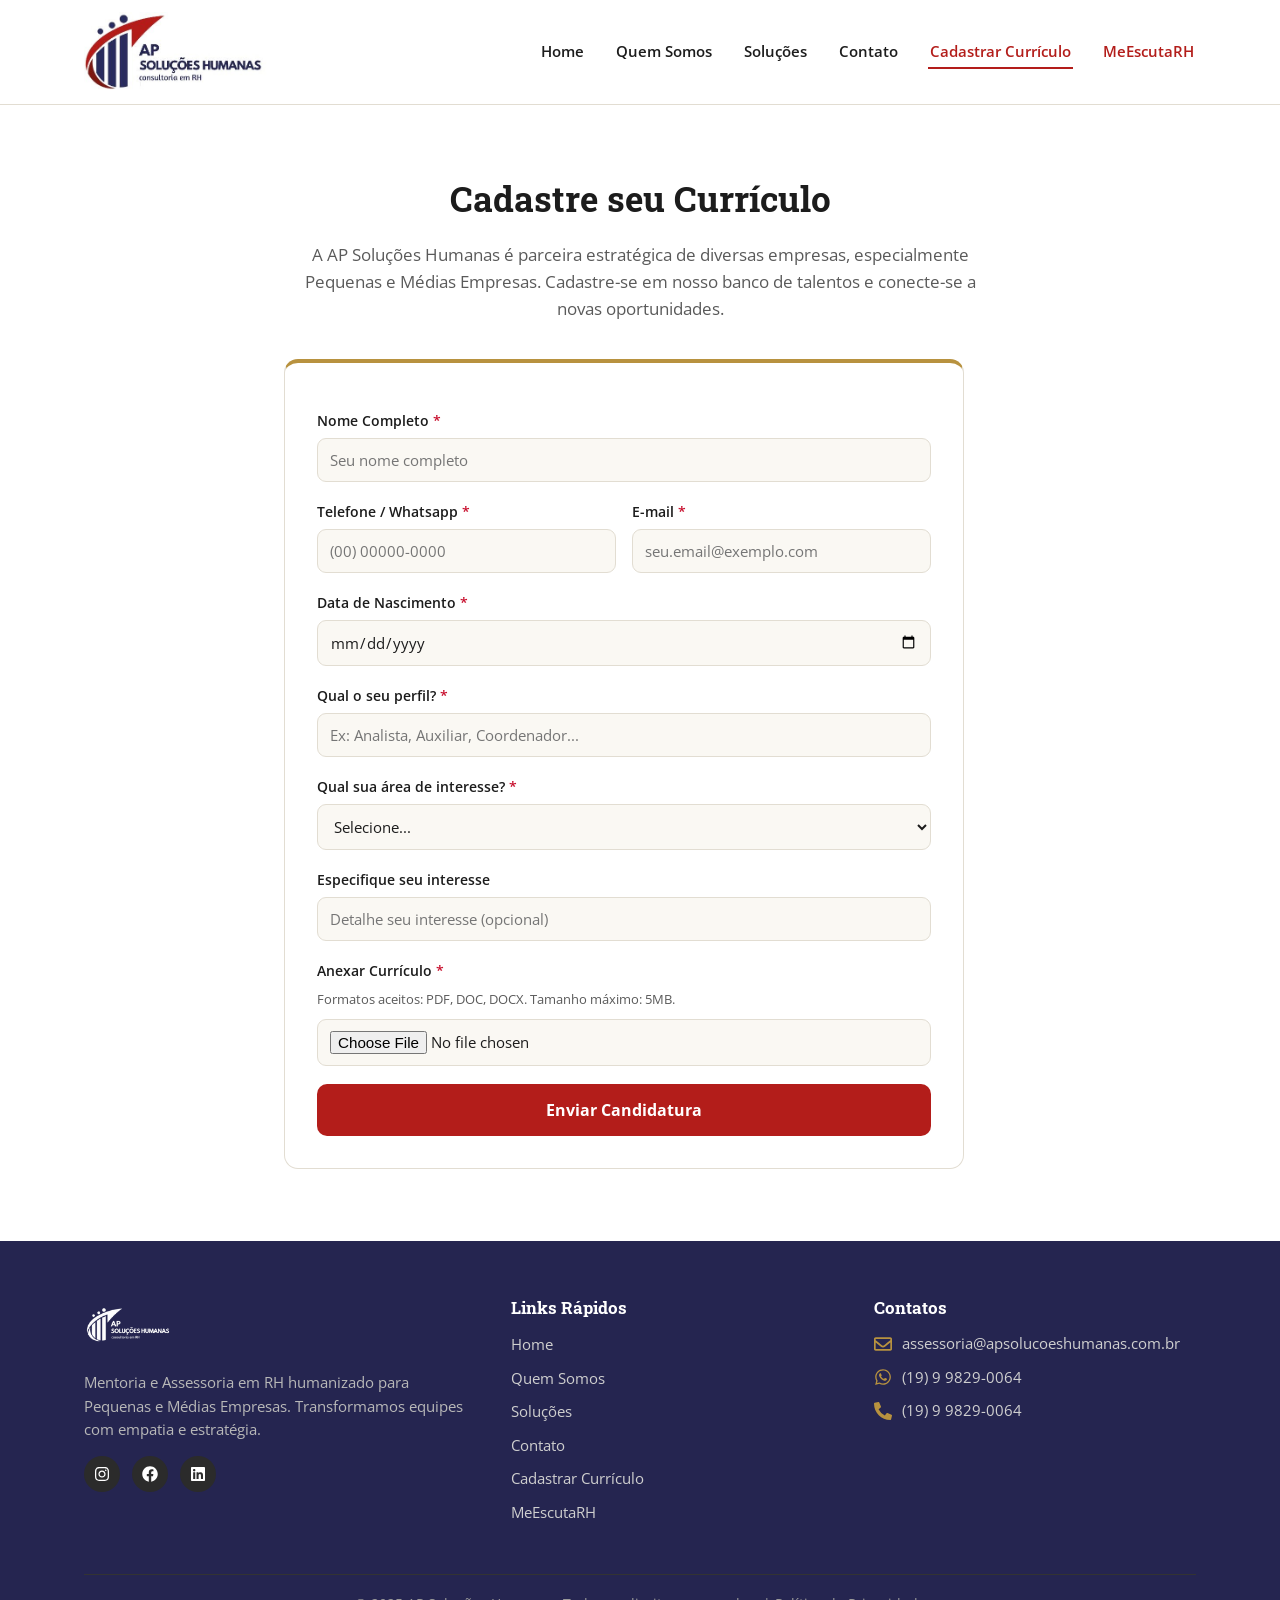
==== cadastrar-curriculo.html @ b5ef5ab9 "Initial commit: site da AP Soluções Humanas (MeEscutaRH + páginas institucionais) Co-Authored-By: Cl" ====
<!DOCTYPE html>
<html lang="pt-BR">
<head>
<meta charset="UTF-8">
<meta name="viewport" content="width=device-width, initial-scale=1.0">
<title>Cadastrar Currículo - AP Soluções Humanas</title>
<link rel="icon" href="assets/img/favicon.png">
<link rel="preconnect" href="https://fonts.googleapis.com">
<link href="https://fonts.googleapis.com/css?family=Roboto:400,500,600,700|Roboto+Slab:600,700|Open+Sans:400,600,700&display=swap" rel="stylesheet">
<link rel="stylesheet" href="style.css">
</head>
<body>

<header class="site-header">
  <div class="container">
    <a href="index.html" class="brand"><img src="assets/img/logo.jpeg" alt="AP Soluções Humanas"></a>
    <button class="nav-toggle" aria-label="Abrir menu" aria-expanded="false"><span></span><span></span><span></span></button>
    <nav class="main-nav">
      <ul>
        <li><a href="index.html">Home</a></li>
        <li><a href="quem-somos.html">Quem Somos</a></li>
        <li><a href="solucoes.html">Soluções</a></li>
        <li><a href="contato.html">Contato</a></li>
        <li><a href="cadastrar-curriculo.html" class="is-active">Cadastrar Currículo</a></li>
        <li><a href="me-escuta-rh.html" class="nav-mer">MeEscutaRH</a></li>
      </ul>
    </nav>
  </div>
</header>

<section class="section">
  <div class="container" style="max-width:760px;">
    <div class="section-head" style="margin-bottom:36px;">
      <h2>Cadastre seu Currículo</h2>
      <p>A AP Soluções Humanas é parceira estratégica de diversas empresas, especialmente Pequenas e Médias Empresas. Cadastre-se em nosso banco de talentos e conecte-se a novas oportunidades.</p>
    </div>

    <div class="form-card">
      <form id="curriculoForm" novalidate>
        <div class="form-feedback"></div>

        <div class="form-field">
          <label for="nomeCompleto">Nome Completo <span class="req">*</span></label>
          <input type="text" id="nomeCompleto" name="nome_completo" placeholder="Seu nome completo" required>
        </div>

        <div class="form-row">
          <div class="form-field">
            <label for="telefone">Telefone / Whatsapp <span class="req">*</span></label>
            <input type="tel" id="telefone" name="telefone" placeholder="(00) 00000-0000" required>
          </div>
          <div class="form-field">
            <label for="emailCv">E-mail <span class="req">*</span></label>
            <input type="email" id="emailCv" name="email" placeholder="seu.email@exemplo.com" required>
          </div>
        </div>

        <div class="form-field">
          <label for="nascimento">Data de Nascimento <span class="req">*</span></label>
          <input type="date" id="nascimento" name="data_nascimento" required>
        </div>

        <div class="form-field">
          <label for="perfil">Qual o seu perfil? <span class="req">*</span></label>
          <input type="text" id="perfil" name="perfil" placeholder="Ex: Analista, Auxiliar, Coordenador..." required>
        </div>

        <div class="form-field">
          <label for="area">Qual sua área de interesse? <span class="req">*</span></label>
          <select id="area" name="area_interesse" required>
            <option value="" disabled selected>Selecione...</option>
            <option>Administrativo</option>
            <option>Financeiro / Contábil</option>
            <option>Recursos Humanos</option>
            <option>Comercial / Vendas</option>
            <option>Atendimento ao Cliente</option>
            <option>Marketing / Comunicação</option>
            <option>Logística / Estoque</option>
            <option>Produção / Operacional</option>
            <option>Tecnologia da Informação (TI)</option>
            <option>Gestão / Liderança</option>
            <option>Outros</option>
          </select>
        </div>

        <div class="form-field">
          <label for="especifique">Especifique seu interesse</label>
          <input type="text" id="especifique" name="especifique_interesse" placeholder="Detalhe seu interesse (opcional)">
        </div>

        <div class="form-field">
          <label for="anexoCv">Anexar Currículo <span class="req">*</span></label>
          <p class="field-hint">Formatos aceitos: PDF, DOC, DOCX. Tamanho máximo: 5MB.</p>
          <input type="file" id="anexoCv" name="curriculo" accept=".pdf,.doc,.docx" required>
        </div>

        <button type="submit" class="btn-submit">Enviar Candidatura</button>
      </form>
    </div>
  </div>
</section>

<footer class="site-footer">
  <div class="container">
    <div class="footer-grid">
      <div>
        <img src="assets/img/logo-footer.png" alt="AP Soluções Humanas">
        <p>Mentoria e Assessoria em RH humanizado para Pequenas e Médias Empresas. Transformamos equipes com empatia e estratégia.</p>
        <div class="social-icons">
          <a href="https://www.instagram.com/gepereira.apsolucoeshumanas/" target="_blank" rel="noopener" aria-label="Instagram"><svg viewBox="0 0 448 512"><path d="M224.1 141c-63.6 0-114.9 51.3-114.9 114.9s51.3 114.9 114.9 114.9S339 319.5 339 255.9 287.7 141 224.1 141zm0 189.6c-41.1 0-74.7-33.5-74.7-74.7s33.5-74.7 74.7-74.7 74.7 33.5 74.7 74.7-33.6 74.7-74.7 74.7zm146.4-194.3c0 14.9-12 26.8-26.8 26.8-14.9 0-26.8-12-26.8-26.8s12-26.8 26.8-26.8 26.8 12 26.8 26.8zm76.1 27.2c-1.7-35.9-9.9-67.7-36.2-93.9-26.2-26.2-58-34.4-93.9-36.2-37-2.1-147.9-2.1-184.9 0-35.8 1.7-67.6 9.9-93.9 36.1s-34.4 58-36.2 93.9c-2.1 37-2.1 147.9 0 184.9 1.7 35.9 9.9 67.7 36.2 93.9s58 34.4 93.9 36.2c37 2.1 147.9 2.1 184.9 0 35.9-1.7 67.7-9.9 93.9-36.2 26.2-26.2 34.4-58 36.2-93.9 2.1-37 2.1-147.8 0-184.8zM398.8 388c-7.8 19.6-22.9 34.7-42.6 42.6-29.5 11.7-99.5 9-132.1 9s-102.7 2.6-132.1-9c-19.6-7.8-34.7-22.9-42.6-42.6-11.7-29.5-9-99.5-9-132.1s-2.6-102.7 9-132.1c7.8-19.6 22.9-34.7 42.6-42.6 29.5-11.7 99.5-9 132.1-9s102.7-2.6 132.1 9c19.6 7.8 34.7 22.9 42.6 42.6 11.7 29.5 9 99.5 9 132.1s2.7 102.7-9 132.1z"/></svg></a>
          <a href="https://www.facebook.com/gepereira.apsolucoeshumanas/" target="_blank" rel="noopener" aria-label="Facebook"><svg viewBox="0 0 512 512"><path d="M504 256C504 119 393 8 256 8S8 119 8 256c0 123.78 90.69 226.38 209.25 245V327.69h-63V256h63v-54.64c0-62.15 37-96.48 93.67-96.48 27.14 0 55.52 4.84 55.52 4.84v61h-31.28c-30.8 0-40.41 19.12-40.41 38.73V256h68.78l-11 71.69h-57.78V501C413.31 482.38 504 379.78 504 256z"/></svg></a>
          <a href="https://www.linkedin.com/in/gepereira-apsolucoeshumanas/" target="_blank" rel="noopener" aria-label="LinkedIn"><svg viewBox="0 0 448 512"><path d="M416 32H31.9C14.3 32 0 46.5 0 64.3v383.4C0 465.5 14.3 480 31.9 480H416c17.6 0 32-14.5 32-32.3V64.3c0-17.8-14.4-32.3-32-32.3zM135.4 416H69V202.2h66.5V416zm-33.2-243c-21.3 0-38.5-17.3-38.5-38.5S80.9 96 102.2 96c21.2 0 38.5 17.3 38.5 38.5 0 21.3-17.2 38.5-38.5 38.5zm282.1 243h-66.4V312c0-24.8-.5-56.7-34.5-56.7-34.6 0-39.9 27-39.9 54.9V416h-66.4V202.2h63.7v29.2h.9c8.9-16.8 30.6-34.5 62.9-34.5 67.2 0 79.7 44.3 79.7 101.9V416z"/></svg></a>
        </div>
      </div>
      <div>
        <h4>Links Rápidos</h4>
        <ul class="footer-links">
          <li><a href="index.html">Home</a></li>
          <li><a href="quem-somos.html">Quem Somos</a></li>
          <li><a href="solucoes.html">Soluções</a></li>
          <li><a href="contato.html">Contato</a></li>
          <li><a href="cadastrar-curriculo.html">Cadastrar Currículo</a></li>
          <li><a href="me-escuta-rh.html">MeEscutaRH</a></li>
        </ul>
      </div>
      <div>
        <h4>Contatos</h4>
        <ul class="footer-contacts">
          <li><svg viewBox="0 0 512 512"><path d="M464 64H48C21.49 64 0 85.49 0 112v288c0 26.51 21.49 48 48 48h416c26.51 0 48-21.49 48-48V112c0-26.51-21.49-48-48-48zm0 48v40.805c-22.422 18.259-58.168 46.651-134.587 106.49-16.841 13.247-50.201 45.072-73.413 44.701-23.208.375-56.579-31.459-73.413-44.701C106.18 199.465 70.425 171.067 48 152.805V112h416zM48 400V214.398c22.914 18.251 55.409 43.862 104.938 82.646 21.857 17.205 60.134 55.186 103.062 54.955 42.717.231 80.509-37.199 103.053-54.947 49.528-38.783 82.032-64.401 104.947-82.653V400H48z"/></svg><a href="mailto:assessoria@apsolucoeshumanas.com.br">assessoria@apsolucoeshumanas.com.br</a></li>
          <li><svg viewBox="0 0 448 512"><path d="M380.9 97.1C339 55.1 283.2 32 223.9 32c-122.4 0-222 99.6-222 222 0 39.1 10.2 77.3 29.6 111L0 480l117.7-30.9c32.4 17.7 68.9 27 106.1 27h.1c122.3 0 224.1-99.6 224.1-222 0-59.3-25.2-115-67.1-157zm-157 341.6c-33.2 0-65.7-8.9-94-25.7l-6.7-4-69.8 18.3L72 359.2l-4.4-7c-18.5-29.4-28.2-63.3-28.2-98.2 0-101.7 82.8-184.5 184.6-184.5 49.3 0 95.6 19.2 130.4 54.1 34.8 34.9 56.2 81.2 56.1 130.5 0 101.8-84.9 184.6-186.6 184.6zm101.2-138.2c-5.5-2.8-32.8-16.2-37.9-18-5.1-1.9-8.8-2.8-12.5 2.8-3.7 5.6-14.3 18-17.6 21.8-3.2 3.7-6.5 4.2-12 1.4-32.6-16.3-54-29.1-75.5-66-5.7-9.8 5.7-9.1 16.3-30.3 1.8-3.7.9-6.9-.5-9.7-1.4-2.8-12.5-30.1-17.1-41.2-4.5-10.8-9.1-9.3-12.5-9.5-3.2-.2-6.9-.2-10.6-.2-3.7 0-9.7 1.4-14.8 6.9-5.1 5.6-19.4 19-19.4 46.3 0 27.3 19.9 53.7 22.6 57.4 2.8 3.7 39.1 59.7 94.8 83.8 35.2 15.2 49 16.5 66.6 13.9 10.7-1.6 32.8-13.4 37.4-26.4 4.6-13 4.6-24.1 3.2-26.4-1.3-2.5-5-3.9-10.5-6.6z"/></svg><a href="https://wa.me/551998290064" target="_blank" rel="noopener">(19) 9 9829-0064</a></li>
          <li><svg viewBox="0 0 512 512"><path d="M497.39 361.8l-112-48a24 24 0 0 0-28 6.9l-49.6 60.6A370.66 370.66 0 0 1 130.6 204.11l60.6-49.6a23.94 23.94 0 0 0 6.9-28l-48-112A24.16 24.16 0 0 0 122.6.61l-104 24A24 24 0 0 0 0 48c0 256.5 207.9 464 464 464a24 24 0 0 0 23.4-18.6l24-104a24.29 24.29 0 0 0-14.01-27.6z"/></svg><a href="tel:+551998290064">(19) 9 9829-0064</a></li>
        </ul>
      </div>
    </div>
    <div class="footer-bottom">© 2025 AP Soluções Humanas. Todos os direitos reservados. | Política de Privacidade</div>
  </div>
</footer>

<script src="script.js"></script>
</body>
</html>
---- style.css ----
/* ===========================================================
   AP Soluções Humanas — Design System
   Paleta: branco / dourado / preto / azul-marinho, com
   vermelho como cor de destaque (CTAs, navegação e MeEscutaRH).
   =========================================================== */

:root{
  --gold:#b8923f;
  --gold-dark:#96762f;
  --ink:#1c1c1c;
  --muted:#5a5a5a;
  --line:#e2ddd2;
  --white:#ffffff;
  --cream:#faf8f3;

  --red:#b31d1a;
  --red-dark:#8c1614;
  --navy:#252550;

  --mer-red:#c8102e;
  --mer-red-dark:#a50d26;

  --font-head:"Roboto Slab", serif;
  --font-body:"Open Sans","Roboto",sans-serif;

  --container:1160px;
  --radius:14px;
}

*{box-sizing:border-box;}
html{scroll-behavior:smooth;}
body{
  margin:0;
  font-family:var(--font-body);
  color:var(--ink);
  background:var(--white);
  line-height:1.6;
}
img{max-width:100%;display:block;}
a{color:inherit;text-decoration:none;}
h1,h2,h3,h4{font-family:var(--font-head);line-height:1.25;margin:0 0 .6em;}
p{margin:0 0 1em;}
ul{margin:0;padding:0;list-style:none;}

.container{max-width:var(--container);margin:0 auto;padding:0 24px;}
.section{padding:72px 0;}
.section--alt{background:var(--cream);}
.section--dark{background:var(--ink);color:var(--white);}
.section-head{max-width:760px;margin:0 auto 44px;text-align:center;}
.section-head h2{font-size:clamp(1.6rem,3vw,2.2rem);}
.section-head p{color:var(--muted);font-size:1.05rem;}
.section--dark .section-head p{color:#cfcfcf;}
.section-head--wide{max-width:920px;}

.section-photo{display:flex;justify-content:center;margin:32px auto 48px;}
.section-photo img{width:100%;max-width:420px;border-radius:20px;box-shadow:0 14px 36px rgba(0,0,0,.12);}

@media (max-width:760px){
  .section-head--wide h2 br{display:none;}
}

.eyebrow{
  display:inline-block;font-size:.78rem;font-weight:700;letter-spacing:.08em;
  text-transform:uppercase;color:var(--gold-dark);margin-bottom:10px;
}

/* ---- Botões ---- */
.btn{
  display:inline-flex;align-items:center;justify-content:center;gap:8px;
  padding:14px 26px;border-radius:999px;font-weight:700;font-size:.95rem;
  border:2px solid transparent;cursor:pointer;transition:transform .15s,background .15s,color .15s,border-color .15s;
}
.btn:active{transform:translateY(1px);}
.btn--gold{background:var(--red);color:var(--white);}
.btn--gold:hover{background:var(--red-dark);}
.btn--outline{border-color:var(--red);color:var(--red);background:transparent;}
.btn--outline:hover{background:var(--red);color:var(--white);}
.btn--outline-light{border-color:var(--white);color:var(--white);background:transparent;}
.btn--outline-light:hover{background:var(--white);color:var(--ink);}
.cta-row{display:flex;flex-wrap:wrap;gap:14px;}

/* ===========================================================
   Header
   =========================================================== */
.site-header{
  position:sticky;top:0;z-index:100;background:var(--white);
  border-bottom:1px solid var(--line);
}
.site-header .container{
  display:flex;align-items:center;justify-content:space-between;
  padding:12px 24px;gap:24px;
}
.brand img{height:80px;width:auto;}
.main-nav ul{display:flex;gap:28px;}
.main-nav a{font-weight:600;font-size:.95rem;padding:6px 2px;border-bottom:2px solid transparent;transition:border-color .15s,color .15s;}
.main-nav a:hover,
.main-nav a.is-active{color:var(--red);border-color:var(--red);}
.main-nav a.nav-mer{color:var(--red);}
.nav-toggle{
  display:none;background:none;border:none;cursor:pointer;padding:6px;
  flex-direction:column;gap:5px;
}
.nav-toggle span{width:26px;height:2px;background:var(--ink);display:block;}

@media (max-width:900px){
  .nav-toggle{display:flex;}
  .main-nav{
    position:absolute;top:100%;left:0;right:0;background:var(--white);
    border-bottom:1px solid var(--line);max-height:0;overflow:hidden;
    transition:max-height .25s ease;
  }
  .main-nav.is-open{max-height:480px;}
  .main-nav ul{flex-direction:column;padding:8px 24px 20px;gap:6px;}
}

/* ===========================================================
   Hero
   =========================================================== */
.hero{padding:0;background:var(--ink);}
.hero__banner img{width:100%;}
.hero__body{background:var(--navy);padding:60px 0 68px;}
.hero__body h1{color:var(--white);font-size:clamp(1.7rem,3.4vw,2.5rem);max-width:760px;}
.hero__body .lead{color:#cfcfe2;max-width:640px;font-size:1.1rem;}
.hero__body .lead strong{color:var(--white);}
.hero__highlight{
  border-left:4px solid var(--red);background:rgba(255,255,255,.06);
  border-radius:0 10px 10px 0;padding:18px 24px;max-width:640px;margin:24px 0 0;
}
.hero__highlight .lead{margin:0;color:var(--white);}
.hero__grid{display:flex;align-items:center;justify-content:space-between;gap:40px;}
.hero__text{flex:1 1 600px;}
.hero__ctas{flex:0 0 auto;flex-direction:column;align-items:flex-end;gap:14px;}

@media (max-width:760px){
  .hero__grid{flex-direction:column;align-items:stretch;}
  .hero__ctas{align-items:stretch;}
  .hero__ctas .btn{justify-content:center;}
}

/* ===========================================================
   Pilares (cards)
   =========================================================== */
.pilares-grid{
  display:grid;grid-template-columns:repeat(2,1fr);gap:20px;
}
.pilar-card{
  background:var(--white);border:1px solid rgba(29,29,30,.12);border-radius:16px;
  box-shadow:0 8px 22px rgba(29,29,30,.08);padding:14px;
  text-align:left;transition:transform .15s,box-shadow .15s;
}
.pilar-card:hover{transform:translateY(-4px);box-shadow:0 14px 32px rgba(29,29,30,.12);}
.pilar-card__head{display:flex;align-items:center;gap:14px;margin-bottom:12px;}
.pilar-card__icon{width:50px;height:50px;object-fit:contain;margin:0;}
.pilar-card h3{font-size:1.15rem;margin:0;color:var(--navy);}
.pilar-card p{color:var(--muted);font-size:.95rem;margin:0;}
.pilar-card__kicker{color:var(--gold-dark);font-weight:700;font-size:.78rem;text-transform:uppercase;letter-spacing:.06em;margin:0 0 4px;}

@media (max-width:560px){
  .pilares-grid{grid-template-columns:1fr;}
}

/* ===========================================================
   Soluções (cards)
   =========================================================== */
.solucoes-grid{
  display:grid;grid-template-columns:repeat(3,1fr);gap:20px;
}
.solucao-card{
  background:var(--cream);border:1px solid var(--line);border-radius:var(--radius);
  padding:28px;transition:transform .15s,box-shadow .15s;
}
.solucao-card:hover{transform:translateY(-4px);box-shadow:0 10px 28px rgba(0,0,0,.07);}
.solucao-card img{width:46px;height:46px;object-fit:contain;margin-bottom:14px;}
.solucao-card h3{font-size:1.1rem;margin-bottom:8px;}
.solucao-card p{color:var(--muted);font-size:.95rem;margin:0;}

@media (max-width:860px){.solucoes-grid{grid-template-columns:repeat(2,1fr);}}
@media (max-width:560px){.solucoes-grid{grid-template-columns:1fr;}}

/* ===========================================================
   Sobre / Quem Somos
   =========================================================== */
.split{display:grid;grid-template-columns:1.1fr .9fr;gap:48px;align-items:center;}
.split img{border-radius:var(--radius);}
@media (max-width:860px){.split{grid-template-columns:1fr;}}

.pilar-detail{
  background:var(--white);border:1px solid var(--line);border-radius:var(--radius);
  padding:26px;
}
.pilar-detail h3{font-size:1.2rem;margin-bottom:6px;}
.pilar-detail .pilar-card__icon{width:42px;height:42px;margin-bottom:12px;}
.pilar-detail p{font-size:.92rem;color:var(--muted);margin:0 0 8px;}
.pilar-detail strong{color:var(--ink);}

.team-card{
  display:grid;grid-template-columns:.8fr 1.2fr;gap:36px;align-items:center;
  background:var(--cream);border-radius:var(--radius);padding:36px;
}
@media (max-width:760px){.team-card{grid-template-columns:1fr;}}
.team-card img{border-radius:var(--radius);}

/* ===========================================================
   Carrossel de depoimentos
   =========================================================== */
.carousel{
  display:flex;gap:24px;overflow-x:auto;padding:6px 4px 18px;scroll-snap-type:x mandatory;
}
.carousel img{
  height:130px;width:auto;border-radius:10px;scroll-snap-align:start;flex:0 0 auto;
  filter:grayscale(15%);
}

/* ===========================================================
   Formulários
   =========================================================== */
.form-card{
  background:var(--white);border:1px solid var(--line);border-top:4px solid var(--gold);
  border-radius:var(--radius);padding:32px;max-width:680px;
}
.form-card--mer{border-top-color:var(--mer-red);}
.form-field{display:flex;flex-direction:column;gap:6px;margin-bottom:18px;}
.form-row{display:grid;grid-template-columns:1fr 1fr;gap:16px;}
.form-field label{font-size:.9rem;font-weight:600;}
.req{color:var(--mer-red);}
.field-hint{font-size:.82rem;color:var(--muted);margin:2px 0 4px;line-height:1.45;}

.form-card input,
.form-card select,
.form-card textarea{
  width:100%;padding:11px 12px;border:1px solid var(--line);border-radius:9px;
  font-size:.95rem;font-family:inherit;background:var(--cream);color:var(--ink);
  transition:border-color .15s,box-shadow .15s;
}
.form-card input:focus,
.form-card select:focus,
.form-card textarea:focus{
  outline:none;border-color:var(--gold);box-shadow:0 0 0 3px rgba(184,146,63,.18);background:#fff;
}
.form-card--mer input:focus,
.form-card--mer select:focus,
.form-card--mer textarea:focus{
  border-color:var(--mer-red);box-shadow:0 0 0 3px rgba(200,16,46,.12);
}
.form-card textarea{resize:vertical;min-height:110px;}

.contact-fieldset{
  border:1px solid var(--line);border-radius:11px;padding:18px;margin:0 0 18px;
  display:flex;flex-direction:column;gap:16px;
}
.contact-fieldset legend{font-size:.9rem;font-weight:700;padding:0 8px;}
.contact-state{font-weight:500;color:var(--muted);font-size:.8rem;}

.btn-submit{
  width:100%;background:var(--red);color:#fff;border:none;border-radius:10px;
  padding:15px 18px;font-size:1rem;font-weight:700;cursor:pointer;font-family:inherit;
  transition:transform .08s,background .15s;
}
.btn-submit:hover{background:var(--red-dark);}
.btn-submit--mer{background:var(--mer-red);}
.btn-submit--mer:hover{background:var(--mer-red-dark);}
.btn-submit:active{transform:translateY(1px);}
.btn-submit:disabled{opacity:.6;cursor:not-allowed;}

.form-feedback{font-size:.92rem;line-height:1.45;margin-bottom:14px;}
.form-feedback.ok{color:#1a7a3a;background:#eaf7ee;border:1px solid #bfe6cb;padding:12px 14px;border-radius:9px;}
.form-feedback.err{color:var(--mer-red-dark);background:#fcecee;border:1px solid #f3c2c9;padding:12px 14px;border-radius:9px;}

.is-hidden{display:none!important;}
.form-card input.is-invalid,
.form-card select.is-invalid,
.form-card textarea.is-invalid{
  border-color:var(--mer-red);box-shadow:0 0 0 3px rgba(200,16,46,.12);
}

@media (max-width:560px){
  .form-row{grid-template-columns:1fr;}
  .form-card{padding:22px;}
}

/* ===========================================================
   Página de Contato — duas colunas
   =========================================================== */
.contact-grid{display:grid;grid-template-columns:1.1fr .9fr;gap:48px;align-items:start;}
@media (max-width:860px){.contact-grid{grid-template-columns:1fr;}}
.contact-info-list li{display:flex;align-items:center;gap:12px;padding:10px 0;border-bottom:1px solid var(--line);font-weight:600;}
.contact-info-list li:last-child{border-bottom:none;}
.contact-info-list svg{width:20px;height:20px;fill:var(--gold-dark);flex:0 0 auto;}

/* ===========================================================
   Footer
   =========================================================== */
.site-footer{background:var(--navy);color:#dadada;padding:56px 0 0;}
.footer-grid{display:grid;grid-template-columns:1.2fr 1fr 1fr;gap:40px;padding-bottom:40px;}
@media (max-width:760px){.footer-grid{grid-template-columns:1fr;gap:32px;}}
.footer-grid h4{color:var(--white);font-size:1.05rem;margin-bottom:14px;}
.footer-grid p{color:#b8b8b8;font-size:.92rem;}
.footer-grid img{height:60px;margin-bottom:14px;}
.footer-links li{margin-bottom:8px;}
.footer-links a{color:#cfcfcf;font-size:.92rem;transition:color .15s;}
.footer-links a:hover{color:var(--gold);}
.footer-contacts li{display:flex;align-items:center;gap:10px;margin-bottom:10px;font-size:.92rem;color:#cfcfcf;}
.footer-contacts svg{width:18px;height:18px;fill:var(--gold);flex:0 0 auto;}
.social-icons{display:flex;gap:12px;margin-top:14px;}
.social-icons a{
  width:36px;height:36px;border-radius:50%;background:#2b2b2b;display:flex;
  align-items:center;justify-content:center;transition:background .15s;
}
.social-icons a:hover{background:var(--gold);}
.social-icons svg{width:16px;height:16px;fill:#fff;}
.footer-bottom{border-top:1px solid #333;padding:18px 0;text-align:center;font-size:.85rem;color:#9a9a9a;}

@media (prefers-reduced-motion:reduce){
  *{transition:none!important;}
}
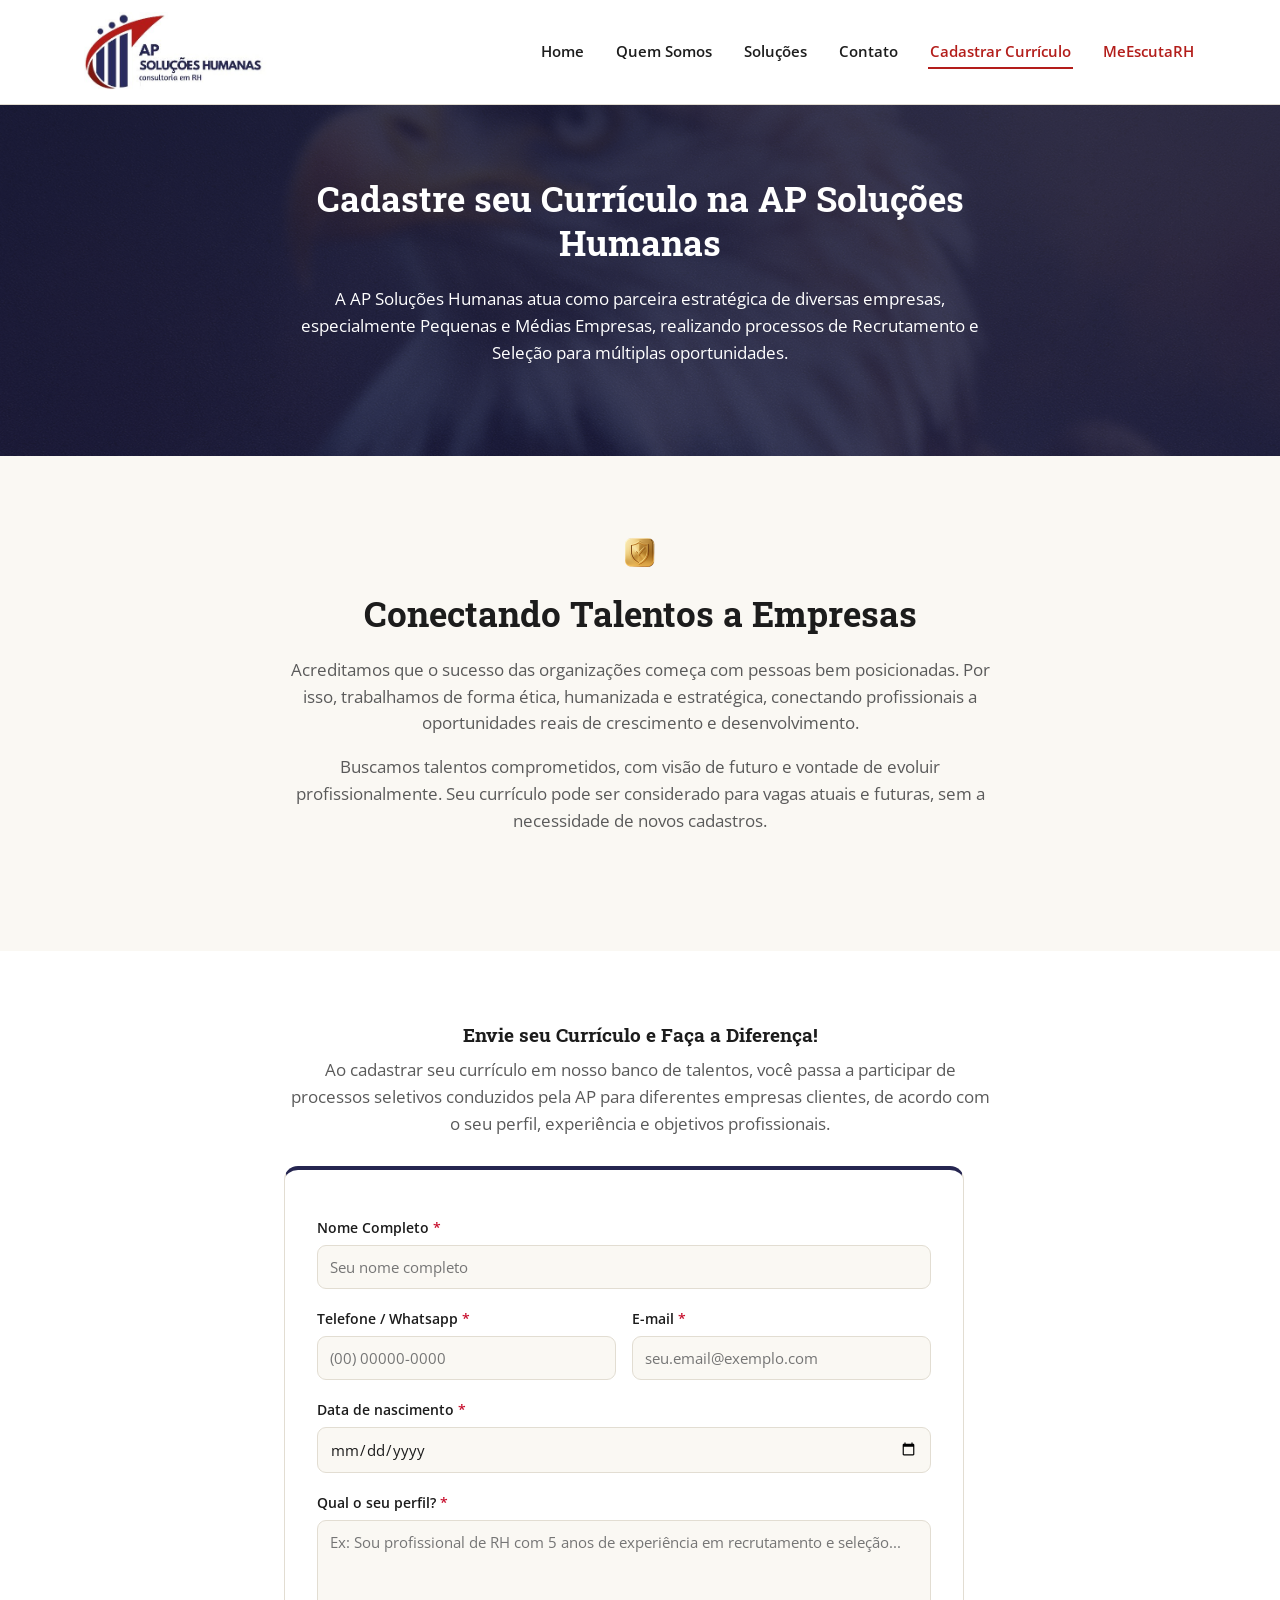
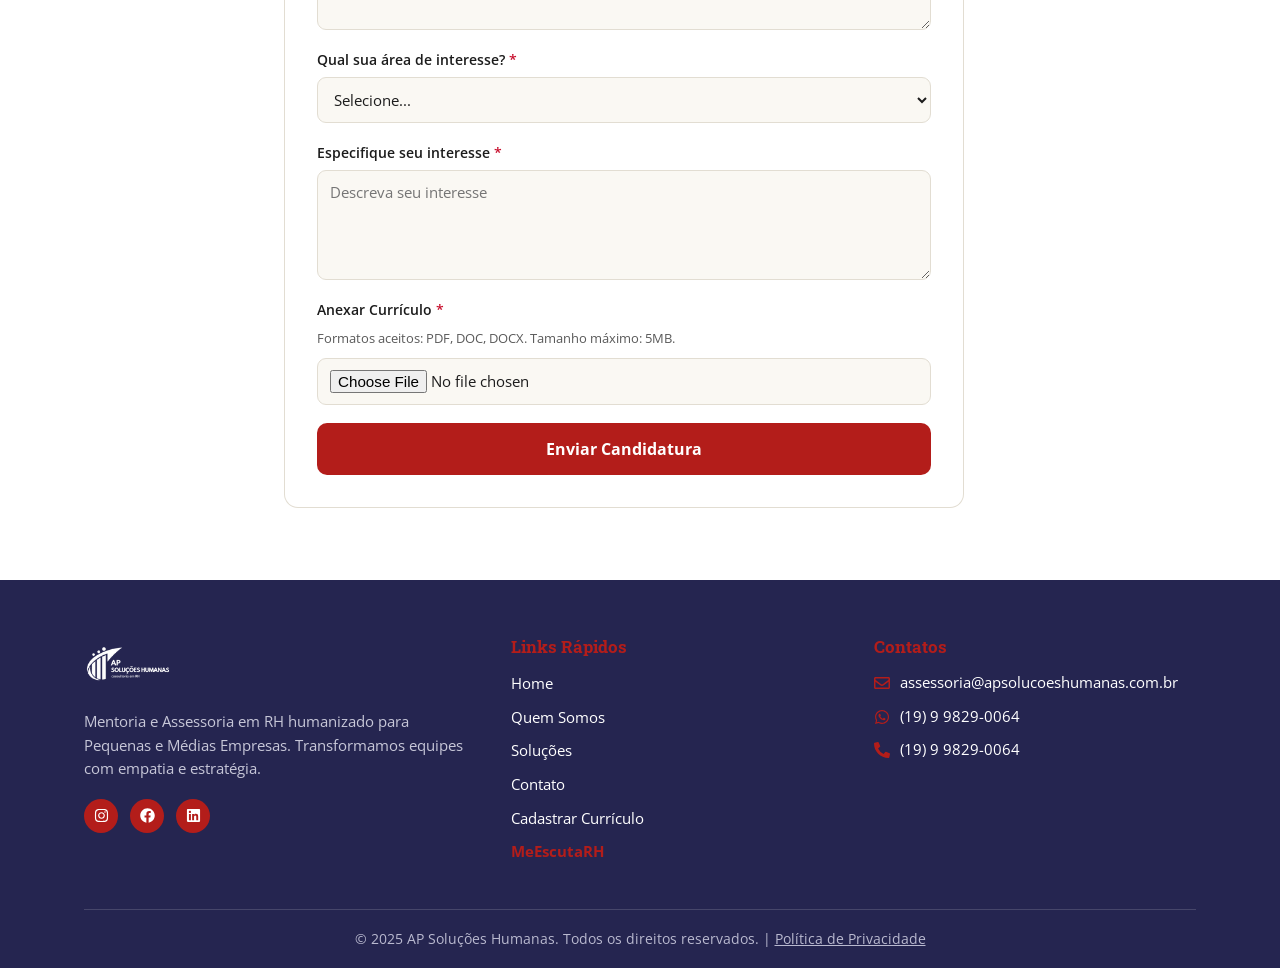
==== commit 28a0a019: "Migra site para producao estatica: URLs limpas, SEO completo, automacoes n8n e documentacao - Novo d" ====
--- a/cadastrar-curriculo.html
+++ b/cadastrar-curriculo.html
@@ -3,7 +3,21 @@
 <head>
 <meta charset="UTF-8">
 <meta name="viewport" content="width=device-width, initial-scale=1.0">
-<title>Cadastrar Currículo - AP Soluções Humanas</title>
+<title>Cadastre seu Currículo | Banco de Talentos AP Soluções Humanas</title>
+<meta name="description" content="Cadastre seu currículo no banco de talentos da AP Soluções Humanas e participe de processos seletivos para Pequenas e Médias Empresas clientes.">
+<meta name="robots" content="index, follow">
+<link rel="canonical" href="https://apsolucoeshumanas.com.br/cadastrar-curriculo">
+<meta property="og:type" content="website">
+<meta property="og:locale" content="pt_BR">
+<meta property="og:site_name" content="AP Soluções Humanas">
+<meta property="og:title" content="Cadastre seu Currículo | Banco de Talentos AP Soluções Humanas">
+<meta property="og:description" content="Cadastre seu currículo no banco de talentos da AP Soluções Humanas e participe de processos seletivos para Pequenas e Médias Empresas clientes.">
+<meta property="og:url" content="https://apsolucoeshumanas.com.br/cadastrar-curriculo">
+<meta property="og:image" content="https://apsolucoeshumanas.com.br/assets/img/foto-home-secao1.png">
+<meta name="twitter:card" content="summary_large_image">
+<meta name="twitter:title" content="Cadastre seu Currículo | Banco de Talentos AP Soluções Humanas">
+<meta name="twitter:description" content="Cadastre seu currículo no banco de talentos da AP Soluções Humanas e participe de processos seletivos para Pequenas e Médias Empresas clientes.">
+<meta name="twitter:image" content="https://apsolucoeshumanas.com.br/assets/img/foto-home-secao1.png">
 <link rel="icon" href="assets/img/favicon.png">
 <link rel="preconnect" href="https://fonts.googleapis.com">
 <link href="https://fonts.googleapis.com/css?family=Roboto:400,500,600,700|Roboto+Slab:600,700|Open+Sans:400,600,700&display=swap" rel="stylesheet">
@@ -13,29 +27,49 @@
 
 <header class="site-header">
   <div class="container">
-    <a href="index.html" class="brand"><img src="assets/img/logo.jpeg" alt="AP Soluções Humanas"></a>
+    <a href="/" class="brand"><img src="assets/img/logo.jpeg" alt="AP Soluções Humanas"></a>
     <button class="nav-toggle" aria-label="Abrir menu" aria-expanded="false"><span></span><span></span><span></span></button>
     <nav class="main-nav">
       <ul>
-        <li><a href="index.html">Home</a></li>
-        <li><a href="quem-somos.html">Quem Somos</a></li>
-        <li><a href="solucoes.html">Soluções</a></li>
-        <li><a href="contato.html">Contato</a></li>
-        <li><a href="cadastrar-curriculo.html" class="is-active">Cadastrar Currículo</a></li>
-        <li><a href="me-escuta-rh.html" class="nav-mer">MeEscutaRH</a></li>
+        <li><a href="/">Home</a></li>
+        <li><a href="quem-somos">Quem Somos</a></li>
+        <li><a href="solucoes">Soluções</a></li>
+        <li><a href="contato">Contato</a></li>
+        <li><a href="cadastrar-curriculo" class="is-active">Cadastrar Currículo</a></li>
+        <li><a href="me-escuta-rh" class="nav-mer">MeEscutaRH</a></li>
       </ul>
     </nav>
   </div>
 </header>
 
+<section class="section hero-photo hero-photo--aguia">
+  <div class="container" style="max-width:760px;">
+    <div class="section-head" style="margin-bottom:0;">
+      <h1 style="color:#fff;">Cadastre seu Currículo na AP Soluções Humanas</h1>
+      <p>A AP Soluções Humanas atua como parceira estratégica de diversas empresas, especialmente Pequenas e Médias Empresas, realizando processos de Recrutamento e Seleção para múltiplas oportunidades.</p>
+    </div>
+  </div>
+</section>
+
+<section class="section section--alt">
+  <div class="container" style="max-width:760px;">
+    <div class="section-head">
+      <img class="pilar-card__icon" src="assets/img/icone-assessoria.png" alt="Ícone Conectando Talentos a Empresas" style="margin:0 auto 14px;">
+      <h2>Conectando Talentos a Empresas</h2>
+      <p>Acreditamos que o sucesso das organizações começa com pessoas bem posicionadas. Por isso, trabalhamos de forma ética, humanizada e estratégica, conectando profissionais a oportunidades reais de crescimento e desenvolvimento.</p>
+      <p>Buscamos talentos comprometidos, com visão de futuro e vontade de evoluir profissionalmente. Seu currículo pode ser considerado para vagas atuais e futuras, sem a necessidade de novos cadastros.</p>
+    </div>
+  </div>
+</section>
+
 <section class="section">
   <div class="container" style="max-width:760px;">
-    <div class="section-head" style="margin-bottom:36px;">
-      <h2>Cadastre seu Currículo</h2>
-      <p>A AP Soluções Humanas é parceira estratégica de diversas empresas, especialmente Pequenas e Médias Empresas. Cadastre-se em nosso banco de talentos e conecte-se a novas oportunidades.</p>
+    <div class="section-head" style="margin-bottom:28px;">
+      <h3>Envie seu Currículo e Faça a Diferença!</h3>
+      <p>Ao cadastrar seu currículo em nosso banco de talentos, você passa a participar de processos seletivos conduzidos pela AP para diferentes empresas clientes, de acordo com o seu perfil, experiência e objetivos profissionais.</p>
     </div>
 
-    <div class="form-card">
+    <div class="form-card form-card--accent">
       <form id="curriculoForm" novalidate>
         <div class="form-feedback"></div>
 
@@ -56,13 +90,13 @@
         </div>
 
         <div class="form-field">
-          <label for="nascimento">Data de Nascimento <span class="req">*</span></label>
+          <label for="nascimento">Data de nascimento <span class="req">*</span></label>
           <input type="date" id="nascimento" name="data_nascimento" required>
         </div>
 
         <div class="form-field">
           <label for="perfil">Qual o seu perfil? <span class="req">*</span></label>
-          <input type="text" id="perfil" name="perfil" placeholder="Ex: Analista, Auxiliar, Coordenador..." required>
+          <textarea id="perfil" name="perfil" rows="4" placeholder="Ex: Sou profissional de RH com 5 anos de experiência em recrutamento e seleção..." required></textarea>
         </div>
 
         <div class="form-field">
@@ -84,8 +118,8 @@
         </div>
 
         <div class="form-field">
-          <label for="especifique">Especifique seu interesse</label>
-          <input type="text" id="especifique" name="especifique_interesse" placeholder="Detalhe seu interesse (opcional)">
+          <label for="especifique">Especifique seu interesse <span class="req">*</span></label>
+          <textarea id="especifique" name="especifique_interesse" rows="4" placeholder="Descreva seu interesse" required></textarea>
         </div>
 
         <div class="form-field">
@@ -115,12 +149,12 @@
       <div>
         <h4>Links Rápidos</h4>
         <ul class="footer-links">
-          <li><a href="index.html">Home</a></li>
-          <li><a href="quem-somos.html">Quem Somos</a></li>
-          <li><a href="solucoes.html">Soluções</a></li>
-          <li><a href="contato.html">Contato</a></li>
-          <li><a href="cadastrar-curriculo.html">Cadastrar Currículo</a></li>
-          <li><a href="me-escuta-rh.html">MeEscutaRH</a></li>
+          <li><a href="/">Home</a></li>
+          <li><a href="quem-somos">Quem Somos</a></li>
+          <li><a href="solucoes">Soluções</a></li>
+          <li><a href="contato">Contato</a></li>
+          <li><a href="cadastrar-curriculo">Cadastrar Currículo</a></li>
+          <li><a href="me-escuta-rh" class="footer-mer">MeEscutaRH</a></li>
         </ul>
       </div>
       <div>
@@ -132,7 +166,7 @@
         </ul>
       </div>
     </div>
-    <div class="footer-bottom">© 2025 AP Soluções Humanas. Todos os direitos reservados. | Política de Privacidade</div>
+    <div class="footer-bottom">© 2025 AP Soluções Humanas. Todos os direitos reservados. | <a href="https://apsolucoeshumanas.com.br/">Política de Privacidade</a></div>
   </div>
 </footer>
 
--- a/style.css
+++ b/style.css
@@ -45,8 +45,10 @@
 .container{max-width:var(--container);margin:0 auto;padding:0 24px;}
 .section{padding:72px 0;}
 .section--alt{background:var(--cream);}
+.section--gray{background:#EFEFEF;}
 .section--dark{background:var(--ink);color:var(--white);}
 .section-head{max-width:760px;margin:0 auto 44px;text-align:center;}
+.section-head h1,
 .section-head h2{font-size:clamp(1.6rem,3vw,2.2rem);}
 .section-head p{color:var(--muted);font-size:1.05rem;}
 .section--dark .section-head p{color:#cfcfcf;}
@@ -138,6 +140,23 @@
 }
 
 /* ===========================================================
+   Hero com foto de fundo (páginas internas)
+   =========================================================== */
+.hero-photo{position:relative;background:var(--ink) center/cover no-repeat;}
+.hero-photo::before{
+  content:"";position:absolute;inset:0;
+  background:linear-gradient(180deg,rgba(21,21,38,.4),rgba(21,21,38,.3));
+}
+.hero-photo .container{position:relative;z-index:1;}
+.hero-photo--aguia{background-image:url("assets/img/fundo-aguia.png");}
+.hero-photo--aguia-frente{background-image:url("assets/img/fundo-aguia-frente.png");}
+.hero-photo--aguia-frente::before{background:linear-gradient(180deg,rgba(21,21,38,.72),rgba(21,21,38,.6));}
+.hero-photo--network{background-image:url("assets/img/fundo-networking.png");}
+.hero-photo .section-head p{color:#fff;}
+.hero-photo--tall{min-height:515px;display:flex;align-items:center;}
+.hero-photo--tall .container{width:100%;}
+
+/* ===========================================================
    Pilares (cards)
    =========================================================== */
 .pilares-grid{
@@ -166,13 +185,24 @@
   display:grid;grid-template-columns:repeat(3,1fr);gap:20px;
 }
 .solucao-card{
-  background:var(--cream);border:1px solid var(--line);border-radius:var(--radius);
-  padding:28px;transition:transform .15s,box-shadow .15s;
-}
-.solucao-card:hover{transform:translateY(-4px);box-shadow:0 10px 28px rgba(0,0,0,.07);}
-.solucao-card img{width:46px;height:46px;object-fit:contain;margin-bottom:14px;}
-.solucao-card h3{font-size:1.1rem;margin-bottom:8px;}
-.solucao-card p{color:var(--muted);font-size:.95rem;margin:0;}
+  background:var(--white);border:none;border-radius:15px;box-shadow:0 4px 20px rgba(0,0,0,.08);
+  padding:28px;text-align:center;transition:transform .15s,box-shadow .15s;
+}
+.solucao-card:hover{transform:translateY(-10px);box-shadow:0 14px 32px rgba(0,0,0,.12);}
+.solucao-card__icon{
+  width:88px;height:88px;border-radius:80%;background:var(--white);
+  border:1px solid rgba(255,255,255,.1);
+  box-shadow:0 4px 20px rgba(0,0,0,.2);display:flex;align-items:center;justify-content:center;
+  margin:0 auto 16px;
+}
+.solucao-card__icon img{width:44px;height:44px;object-fit:contain;margin:0;}
+
+.solucao-card__badge{
+  width:90px;height:90px;border-radius:80%;object-fit:contain;
+  box-shadow:0 4px 20px rgba(0,0,0,.2);margin:0 auto 16px;
+}
+.solucao-card h3{font-size:1.125rem;color:var(--navy);margin-bottom:8px;}
+.solucao-card p{color:#222;font-size:.875rem;margin:0;}
 
 @media (max-width:860px){.solucoes-grid{grid-template-columns:repeat(2,1fr);}}
 @media (max-width:560px){.solucoes-grid{grid-template-columns:1fr;}}
@@ -193,23 +223,99 @@
 .pilar-detail p{font-size:.92rem;color:var(--muted);margin:0 0 8px;}
 .pilar-detail strong{color:var(--ink);}
 
-.team-card{
-  display:grid;grid-template-columns:.8fr 1.2fr;gap:36px;align-items:center;
-  background:var(--cream);border-radius:var(--radius);padding:36px;
-}
-@media (max-width:760px){.team-card{grid-template-columns:1fr;}}
-.team-card img{border-radius:var(--radius);}
+.equipe-grid{display:grid;grid-template-columns:1fr 1fr;gap:48px;align-items:center;}
+@media (max-width:860px){.equipe-grid{grid-template-columns:1fr;}}
+.equipe-text h3{font-size:1.35rem;margin-top:22px;}
+.equipe-photo img{border-radius:var(--radius);}
+
+/* ---- Pilares (cards completos) — componente exato de produção ---- */
+.aps-pilares-cards{
+  --blue:#252550;
+  --red:#B31D1A;
+  --white-c:#ffffff;
+  --graphite:#1D1D1E;
+
+  --aps-text:var(--graphite);
+  --aps-muted:rgba(29,29,30,.74);
+  --aps-border:rgba(29,29,30,.12);
+
+  --shadow-soft:0 10px 26px rgba(29,29,30,.08);
+  --aps-radius:16px;
+  --aps-gap:24px;
+
+  color:var(--aps-text);
+  font-family:"Open Sans", Arial, sans-serif;
+}
+.aps-pilares-cards *{font-family:"Open Sans", Arial, sans-serif;}
+
+.aps-pilares-cards__grid{display:grid;grid-template-columns:1fr;gap:var(--aps-gap);align-items:start;}
+.aps-pilares-cards__stack{display:grid;gap:12px;}
+
+.aps-pilar-card{
+  background:var(--white-c);border:1px solid var(--aps-border);border-radius:var(--aps-radius);
+  box-shadow:var(--shadow-soft);padding:16px;position:relative;overflow:hidden;
+}
+.aps-pilar-card::before{
+  content:attr(data-num);position:absolute;right:14px;top:10px;font-weight:800;font-size:44px;
+  color:rgba(37,37,80,.10);letter-spacing:-2px;line-height:1;pointer-events:none;
+}
+.aps-pilar-card__head{display:flex;align-items:center;gap:12px;margin-bottom:10px;}
+.aps-pilar-card__icon{width:60px;height:38px;object-fit:contain;flex:0 0 auto;margin:0;}
+.aps-pilar-card__kicker{margin:0;font-size:12px;letter-spacing:.22px;text-transform:uppercase;color:rgba(29,29,30,.62);font-weight:700;}
+.aps-pilar-card__title{margin:0;font-size:18px;letter-spacing:-0.2px;color:var(--blue);font-weight:700;}
+.aps-pilar-card__p{margin:10px 0 0 0;font-size:14.5px;line-height:1.55;color:var(--aps-muted);}
+.aps-pilar-card__p strong{color:var(--aps-text);}
+.aps-pilar-card__result{
+  margin-top:12px;padding:10px 12px;border-radius:12px;background:rgba(179,29,26,.08);
+  border:1px solid rgba(179,29,26,.22);color:var(--aps-text);font-size:14px;
+}
+
+.aps-pilares-cards__side{
+  background:var(--white-c);border:1px solid var(--aps-border);border-radius:var(--aps-radius);
+  box-shadow:var(--shadow-soft);padding:14px;
+}
+.aps-pilares-cards__box{background:rgba(37,37,80,.06);border:1px solid rgba(37,37,80,.16);border-radius:14px;padding:14px;}
+.aps-pilares-cards__box-title{margin:0 0 6px 0;font-size:16px;color:var(--blue);letter-spacing:-0.2px;font-weight:700;}
+.aps-pilares-cards__box-text{margin:0;font-size:14.25px;color:var(--aps-muted);}
+.aps-pilares-cards__list{margin:10px 0 0 0;padding-left:18px;color:var(--aps-muted);font-size:14.25px;}
+.aps-pilares-cards__list li{margin:6px 0;}
+
+.aps-pilares-cards__cta{margin-top:14px;display:grid;gap:10px;}
+.aps-btn{
+  display:inline-flex;align-items:center;justify-content:center;width:100%;padding:13px 16px;
+  border-radius:15px;text-decoration:none;font-weight:700;letter-spacing:.2px;
+  border:1px solid rgba(0,0,0,.06);transition:transform .15s ease,background-color .15s ease,color .15s ease,border-color .15s ease;
+  will-change:transform;
+}
+.aps-btn--primary{background:#B31D1A;color:#ffffff;border-color:rgba(0,0,0,.06);}
+.aps-btn--primary:hover{background:#52100F;color:#ffffff;transform:translateY(-5px);}
+.aps-btn--primary:focus-visible{outline:3px solid #ffffff;outline-offset:2px;}
+.aps-btn--ghost{background:#ffffff;color:#252550;border:1px solid rgba(37,37,80,.30);}
+.aps-btn--ghost:hover{background:#252550;color:#ffffff;transform:translateY(-5px);border-color:#252550;}
+.aps-btn--ghost:focus-visible{outline:3px solid rgba(37,37,80,.35);outline-offset:2px;}
+
+@media (min-width:920px){
+  .aps-pilares-cards__grid{grid-template-columns:1.65fr 1fr;}
+  .aps-pilares-cards__side{position:sticky;top:18px;}
+}
 
 /* ===========================================================
    Carrossel de depoimentos
    =========================================================== */
 .carousel{
   display:flex;gap:24px;overflow-x:auto;padding:6px 4px 18px;scroll-snap-type:x mandatory;
+  scroll-behavior:smooth;
 }
 .carousel img{
-  height:130px;width:auto;border-radius:10px;scroll-snap-align:start;flex:0 0 auto;
-  filter:grayscale(15%);
-}
+  height:320px;width:auto;max-width:88vw;border-radius:12px;scroll-snap-align:start;flex:0 0 auto;
+  box-shadow:0 10px 26px rgba(0,0,0,.1);
+}
+.carousel-dots{display:flex;justify-content:center;gap:8px;margin-top:8px;}
+.carousel-dots button{
+  width:9px;height:9px;border-radius:50%;border:none;background:var(--line);padding:0;cursor:pointer;
+  transition:background .15s,transform .15s;
+}
+.carousel-dots button.is-active{background:var(--red);transform:scale(1.2);}
 
 /* ===========================================================
    Formulários
@@ -219,6 +325,7 @@
   border-radius:var(--radius);padding:32px;max-width:680px;
 }
 .form-card--mer{border-top-color:var(--mer-red);}
+.form-card--accent{border-top-color:#252550;}
 .form-field{display:flex;flex-direction:column;gap:6px;margin-bottom:18px;}
 .form-row{display:grid;grid-template-columns:1fr 1fr;gap:16px;}
 .form-field label{font-size:.9rem;font-weight:600;}
@@ -237,6 +344,11 @@
 .form-card textarea:focus{
   outline:none;border-color:var(--gold);box-shadow:0 0 0 3px rgba(184,146,63,.18);background:#fff;
 }
+.form-card--accent input:focus,
+.form-card--accent select:focus,
+.form-card--accent textarea:focus{
+  border-color:var(--red);box-shadow:0 0 0 3px rgba(179,29,26,.14);
+}
 .form-card--mer input:focus,
 .form-card--mer select:focus,
 .form-card--mer textarea:focus{
@@ -287,28 +399,37 @@
 .contact-info-list li:last-child{border-bottom:none;}
 .contact-info-list svg{width:20px;height:20px;fill:var(--gold-dark);flex:0 0 auto;}
 
+.contact-info-card{background:var(--navy);color:#fff;border-radius:var(--radius);padding:32px;}
+.contact-info-card h3{color:#fff;}
+.contact-info-card .contact-info-list li{border-bottom-color:rgba(255,255,255,.15);color:#fff;}
+.contact-info-card .contact-info-list svg{fill:var(--red);}
+.contact-info-card .contact-info-list a{color:#fff;}
+
 /* ===========================================================
    Footer
    =========================================================== */
-.site-footer{background:var(--navy);color:#dadada;padding:56px 0 0;}
-.footer-grid{display:grid;grid-template-columns:1.2fr 1fr 1fr;gap:40px;padding-bottom:40px;}
-@media (max-width:760px){.footer-grid{grid-template-columns:1fr;gap:32px;}}
-.footer-grid h4{color:var(--white);font-size:1.05rem;margin-bottom:14px;}
-.footer-grid p{color:#b8b8b8;font-size:.92rem;}
+.site-footer{background:var(--navy);color:#d6d6e4;padding:56px 0 0;}
+.footer-grid{display:grid;grid-template-columns:1.2fr 1fr 1fr;gap:40px;padding-bottom:36px;}
+@media (max-width:760px){.footer-grid{grid-template-columns:1fr;gap:30px;}}
+.footer-grid h4{color:var(--red);font-size:1.05rem;margin-bottom:14px;}
+.footer-grid p{color:#c7c7d8;font-size:.92rem;}
 .footer-grid img{height:60px;margin-bottom:14px;}
 .footer-links li{margin-bottom:8px;}
-.footer-links a{color:#cfcfcf;font-size:.92rem;transition:color .15s;}
-.footer-links a:hover{color:var(--gold);}
-.footer-contacts li{display:flex;align-items:center;gap:10px;margin-bottom:10px;font-size:.92rem;color:#cfcfcf;}
-.footer-contacts svg{width:18px;height:18px;fill:var(--gold);flex:0 0 auto;}
-.social-icons{display:flex;gap:12px;margin-top:14px;}
+.footer-links a{color:#fff;font-size:.92rem;transition:color .15s;}
+.footer-links a:hover{color:var(--red);}
+.footer-links a.footer-mer{color:var(--red);font-weight:700;}
+.footer-contacts li{display:flex;align-items:center;gap:10px;margin-bottom:10px;font-size:.92rem;}
+.footer-contacts a{color:#fff;}
+.footer-contacts svg{width:16px;height:16px;fill:var(--red);flex:0 0 auto;}
+.social-icons{display:flex;align-items:center;gap:12px;margin-top:18px;}
 .social-icons a{
-  width:36px;height:36px;border-radius:50%;background:#2b2b2b;display:flex;
+  width:34px;height:34px;border-radius:50%;background:var(--red);display:flex;
   align-items:center;justify-content:center;transition:background .15s;
 }
-.social-icons a:hover{background:var(--gold);}
-.social-icons svg{width:16px;height:16px;fill:#fff;}
-.footer-bottom{border-top:1px solid #333;padding:18px 0;text-align:center;font-size:.85rem;color:#9a9a9a;}
+.social-icons a:hover{background:var(--red-dark);}
+.social-icons svg{width:15px;height:15px;fill:#fff;}
+.footer-bottom{border-top:1px solid rgba(255,255,255,.15);padding:18px 0;text-align:center;font-size:.85rem;color:#b9b9cf;}
+.footer-bottom a{text-decoration:underline;color:inherit;}
 
 @media (prefers-reduced-motion:reduce){
   *{transition:none!important;}
